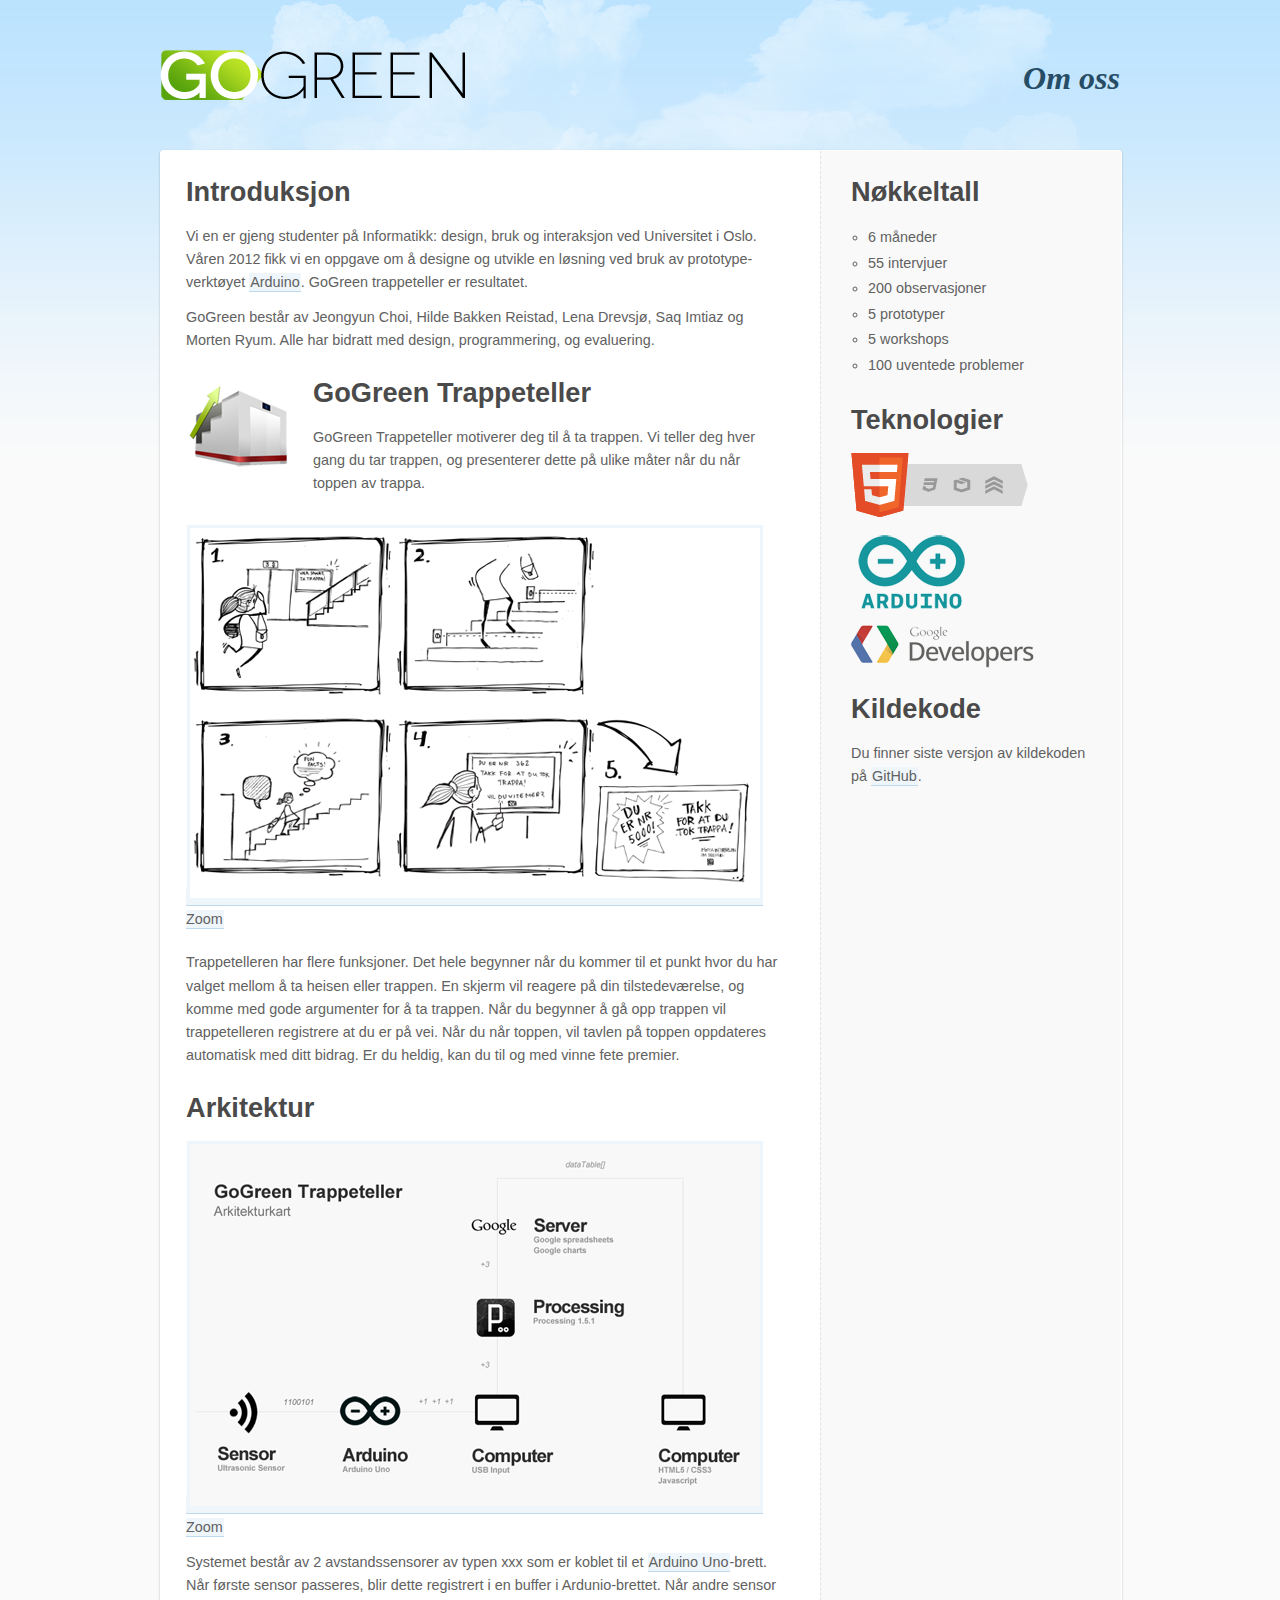
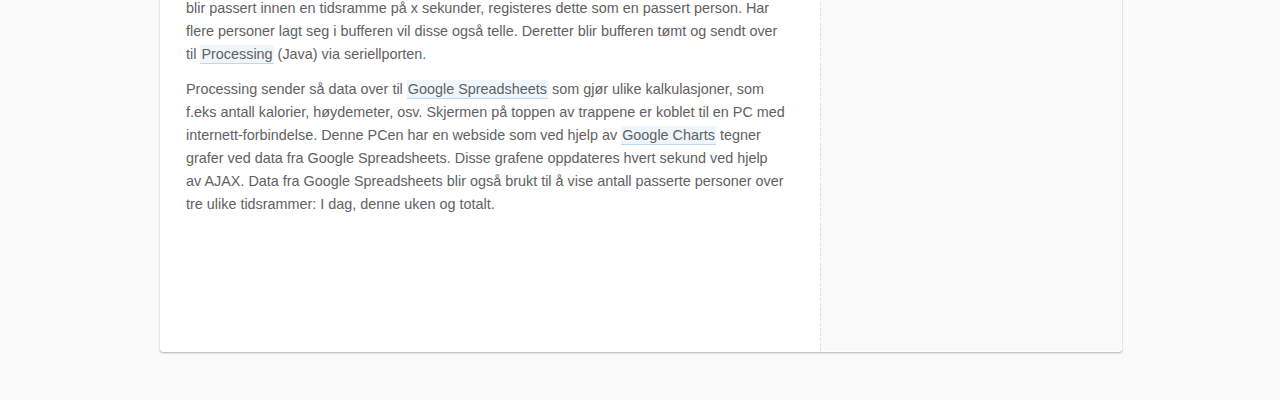
==== gogreen_web/about.html @ 0df2182b "Added first version of about.html-page. Needs testing in other browsers and resolutions" ====
<!DOCTYPE html-->
<html>
<head>
<title>GoGreen</title>
<link rel="stylesheet" type="text/css" media="all" href="interactive.css" />
<meta http-equiv="Content-Type" content="text/html; charset=utf-8">
</head>
<body>

<div id="global_wrapper">
	<div id="wrapper">
		<div id="top">
			<img src="img/logo_alpha.png" alt="GoGreen" class="floatLeft"/>
			<h2>Om oss</h2>
		</div>
		<div id="main">
			<div id="left">
				<h3>Introduksjon</h3>
				<p>Vi en er gjeng studenter på Informatikk: design, bruk og interaksjon ved Universitet i Oslo.
				Våren 2012 fikk vi en oppgave om å designe og utvikle en løsning ved bruk av
				prototype-verktøyet <a href="http://www.arduino.cc/">Arduino</a>. GoGreen trappeteller er resultatet.</p>
				<p>GoGreen består av Jeongyun Choi, Hilde Bakken Reistad, Lena Drevsjø, Saq Imtiaz og Morten Ryum. Alle har bidratt
				med design, programmering, og evaluering.</p>
				<img src="img/teller_logo.png" alt="Trappeteller Logo" class="floatLeft override icon"/><h3>GoGreen Trappeteller</h3>
				<p>GoGreen Trappeteller motiverer deg til å ta trappen. Vi teller deg hver
				gang du tar trappen, og presenterer dette på ulike måter når du når toppen av trappa.</p>
				<p style="margin-top: 30px;"><a href="img/low-fi-stor.png" title="Zoom"><img src="img/low-fi.png" alt="Low-fidelty prototype" /><br />Zoom</a></p>
				<p style="margin-top: 20px;">Trappetelleren har flere funksjoner. Det hele begynner når du kommer til et punkt hvor du har valget mellom å ta heisen eller trappen. En skjerm vil reagere på din tilstedeværelse, og komme med gode argumenter for å ta trappen. Når du begynner å gå opp trappen vil trappetelleren registrere at du er på vei. Når du når toppen, vil tavlen på toppen oppdateres automatisk med ditt bidrag. Er du heldig, kan du til og med vinne fete premier.</p>
				<h3>Arkitektur</h3>
				<p><a href="img/arkitektur_stor.png" alt="Klikk for å zoome"><img src="img/arkitektur_liten.png" alt="Arkitekturkart"/><br />Zoom</a></p>
				<p>Systemet består av 2 avstandssensorer av typen xxx som er koblet til et <a href="http://arduino.cc/en/Main/arduinoBoardUno">Arduino Uno</a>-brett. Når første sensor passeres, blir dette registrert i en buffer i Ardunio-brettet. Når andre sensor blir passert innen en tidsramme på x sekunder, registeres dette som en passert person. Har flere personer lagt seg i bufferen vil disse også telle. Deretter blir bufferen tømt og sendt over til <a href="http://processing.org/">Processing</a> (Java) via seriellporten.</p>
				<p>Processing sender så data over til <a href="https://docs.google.com/">Google Spreadsheets</a> som gjør ulike kalkulasjoner, som f.eks antall kalorier, høydemeter, osv. Skjermen på toppen av trappene er koblet til en PC med internett-forbindelse. Denne PCen har en webside som ved hjelp av <a href="https://developers.google.com/chart/">Google Charts</a> tegner grafer ved data fra Google Spreadsheets. Disse grafene oppdateres hvert sekund ved hjelp av AJAX. Data fra Google Spreadsheets blir også brukt til å vise antall passerte personer over tre ulike tidsrammer: I dag, denne uken og totalt.</p> 
			</div>
			<div id="right">
				<h3>Nøkkeltall</h3>
				<ul>
					<li>6 måneder</li>
					<li>55 intervjuer</li>
					<li>200 observasjoner</li>
					<li>5 prototyper</li>
					<li>5 workshops</li>
					<li>100 uventede problemer</li>
				</ul>
				<h3>Teknologier</h3>
				<p><img src="img/webtechs.png" class="override" alt="HTML5 Tag" /></p>
				<p><img src="img/arduino.png" class="override" alt="Arduino logo" /></p>
				<p><img src="img/googledev.png" class="override" alt="Google Developers logo" /></p>
				<h3>Kildekode</h3>
				<p>Du finner siste versjon av kildekoden på <a href="https://github.com/mohamsi/GoGreen">GitHub</a>.</p>
			</div>
		</div>
	</div>
</div>

</body>
</html>
---- gogreen_web/interactive.css ----
/*

CSS RESET

*/

html, body, div, span, applet, object, iframe,
h1, h2, h3, h4, h5, h6, p, blockquote, pre,
a, abbr, acronym, address, big, cite, code,
del, dfn, em, img, ins, kbd, q, s, samp,
small, strike, strong, sub, sup, tt, var,
b, u, i, center,
dl, dt, dd, ol, ul, li,
fieldset, form, label, legend,
table, caption, tbody, tfoot, thead, tr, th, td,
article, aside, canvas, details, embed, 
figure, figcaption, footer, header, hgroup, 
menu, nav, output, ruby, section, summary,
time, mark, audio, video {
	margin: 0;
	padding: 0;
	border: 0;
	font-size: 100%;
	font: inherit;
	vertical-align: baseline;
}
/* HTML5 display-role reset for older browsers */
article, aside, details, figcaption, figure, 
footer, header, hgroup, menu, nav, section {
	display: block;
}
body {
	line-height: 1;
	font: 100% "Helvetica Neue", Helvetica, Arial, sans-serif;
}
ol, ul {
	list-style: none;
}
blockquote, q {
	quotes: none;
}
blockquote:before, blockquote:after,
q:before, q:after {
	content: '';
	content: none;
}

/*

/CSS RESET

*/

#global_wrapper{
	width: 100%;
	height: 2000px;
	background: #fafafa repeat-x url('img/left_clear_sky.png');
	font: 100% "Heletica Neue", Helvetica, Arial, sans-serif;
	color: #000;
}

#wrapper{
	width: 960px;
	height: 1800px;
	margin: 0px auto;
	background: repeat-x url('img/clouds.png');
}

#top{
	width: 100%;
	height: 100px;
	padding-top: 50px;
}

#main{
	width: 100%;
	height: 1800px;
	background: #fff;
	border-radius: 3px; 
	-moz-border-radius: 3px; 
	-webkit-border-radius: 3px; 
	border: 1px solid #FFFFFF;
	-webkit-box-shadow: 0px 1px 2px 0px rgba(0, 0, 0, 0.3);
	box-shadow: 0px 1px 2px 0px rgba(0, 0, 0, 0.3);	
}

#main img{
	padding: 3px;
	border: 1px solid #ebebeb;
}

#left{
	width: 600px;
	height: 100%;
	float: left;
	padding: 0px 30px 25px 25px;
}

#right{
	width: 240px;
	height: 100%;
	float: right;
	padding: 0px 30px;
	background: #f9f9f9;
	border-left: 1px dashed #e2e2e2;
}

img.floatLeft{
	float: left;
	margin-right: 18px;
}

img.override{
	border: none !important;
	padding: 0px !important;
}

img.icon{
	margin-top: 20px;
	margin-bottom: 10px;
}

h2{
	font: bold italic 200% Georgia, serif;
	//letter-spacing: -1pt;
	color: #264c66;
}

h3{
	font: bold 170% Arial, sans-serif;
	color: #4a4a4a;
	margin: 25px 0px 17px 0px;
}

p{
	font-size: 90%;
	line-height: 160%;
	color: #616161;
	margin-bottom: 12px;
}

a{
	color: #616161;
	text-decoration: none;
	background: #eff6fb;
	border-bottom: 1px solid #bcd9ee;
	padding: 1px;
}

a:hover{
	background: #d8ebf8;
	border-bottom: 1px solid #8dbde0;
	color: #4d4d4d;
}

a img{
	background: #eff6fb;
	padding: 3px;
	border: none !important;
}

ul{
	line-height: 160%;
	padding-left: 17px;
}

ul li{
	font-size: 90%;
	color: #616161;
	list-style-type: circle;
}

#top h2{
	margin-top: 10px;
	float: right;
}
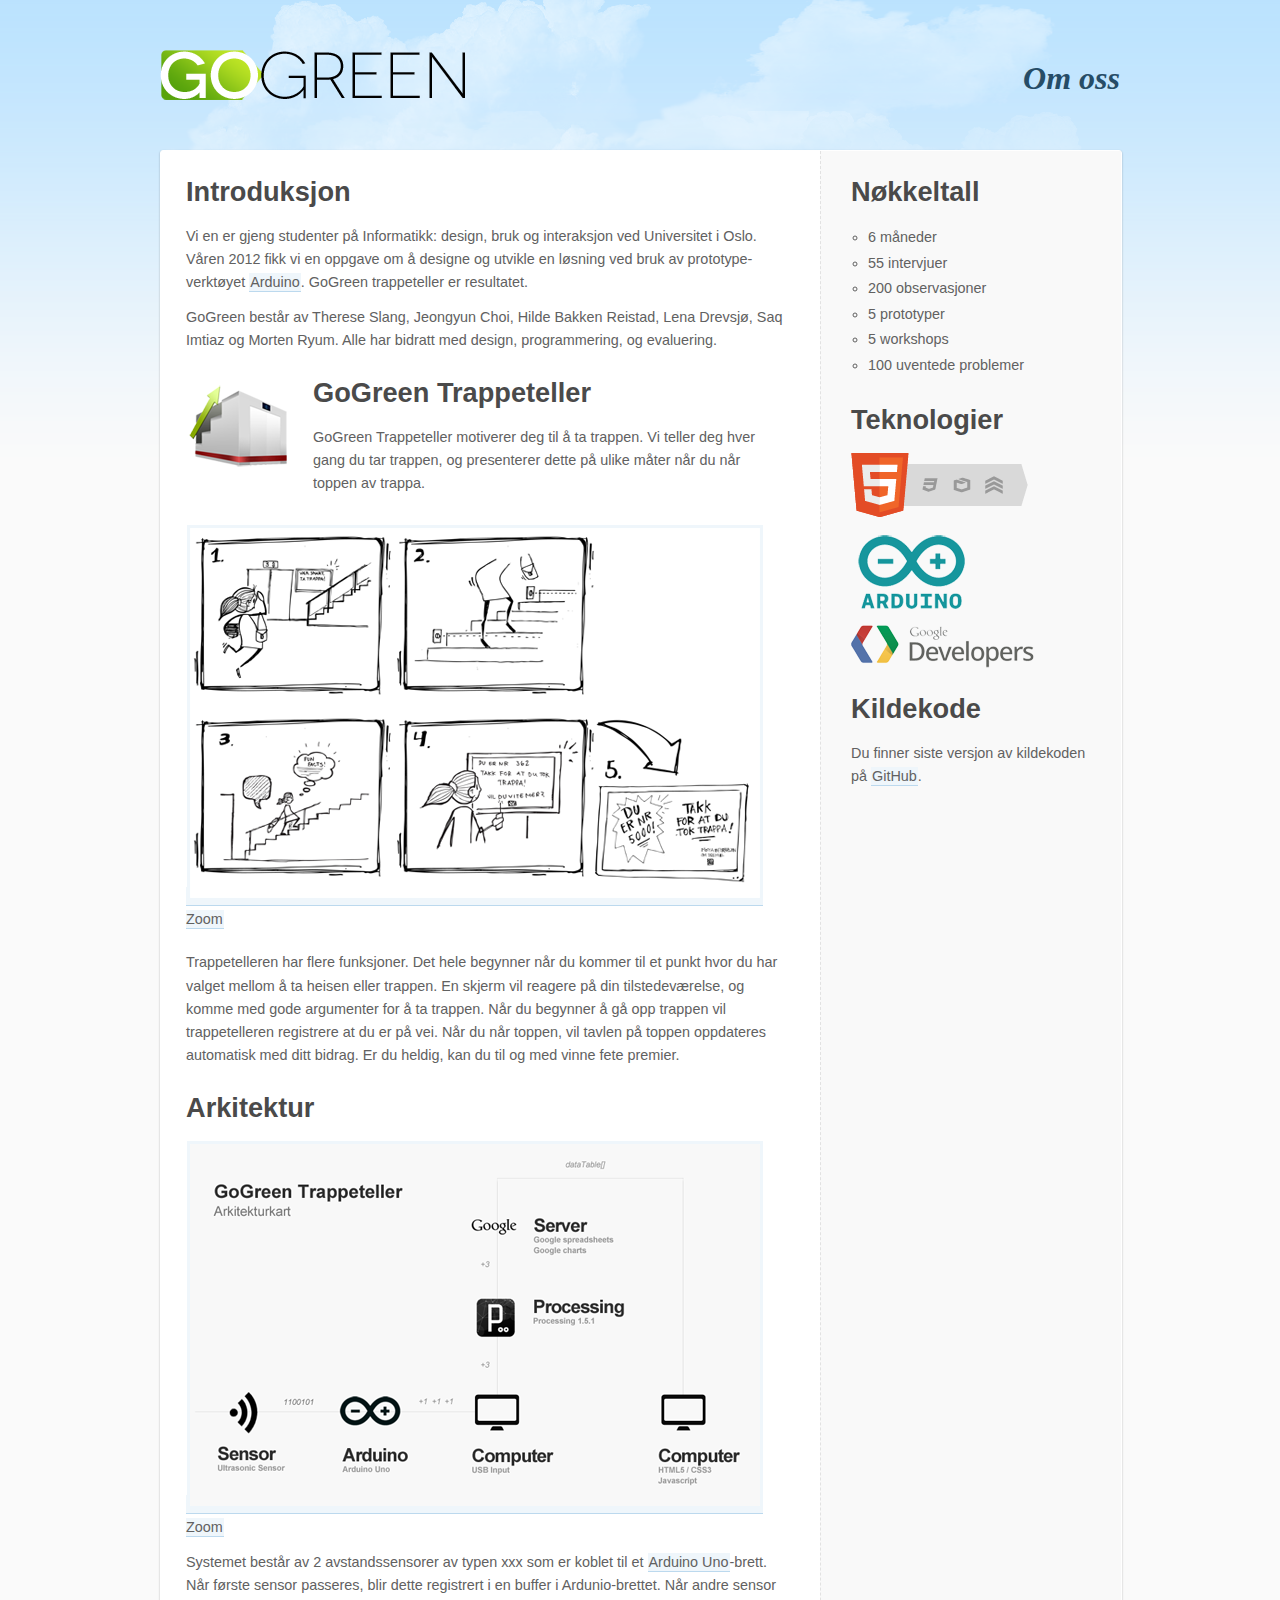
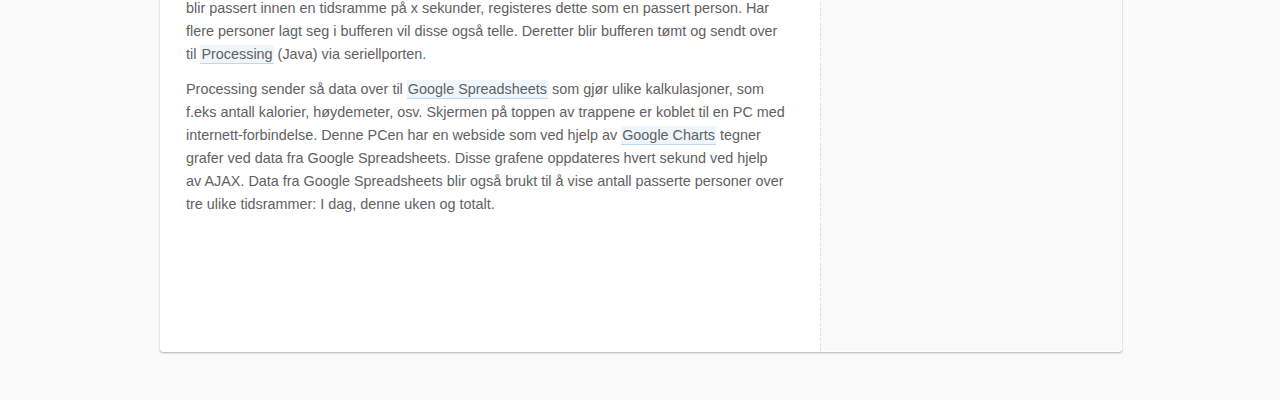
==== commit 39f7f7a1: "Adding about.html page and architecture psd" ====
--- a/gogreen_web/about.html
+++ b/gogreen_web/about.html
@@ -19,7 +19,7 @@
 				<p>Vi en er gjeng studenter på Informatikk: design, bruk og interaksjon ved Universitet i Oslo.
 				Våren 2012 fikk vi en oppgave om å designe og utvikle en løsning ved bruk av
 				prototype-verktøyet <a href="http://www.arduino.cc/">Arduino</a>. GoGreen trappeteller er resultatet.</p>
-				<p>GoGreen består av Jeongyun Choi, Hilde Bakken Reistad, Lena Drevsjø, Saq Imtiaz og Morten Ryum. Alle har bidratt
+				<p>GoGreen består av Therese Slang, Jeongyun Choi, Hilde Bakken Reistad, Lena Drevsjø, Saq Imtiaz og Morten Ryum. Alle har bidratt
 				med design, programmering, og evaluering.</p>
 				<img src="img/teller_logo.png" alt="Trappeteller Logo" class="floatLeft override icon"/><h3>GoGreen Trappeteller</h3>
 				<p>GoGreen Trappeteller motiverer deg til å ta trappen. Vi teller deg hver
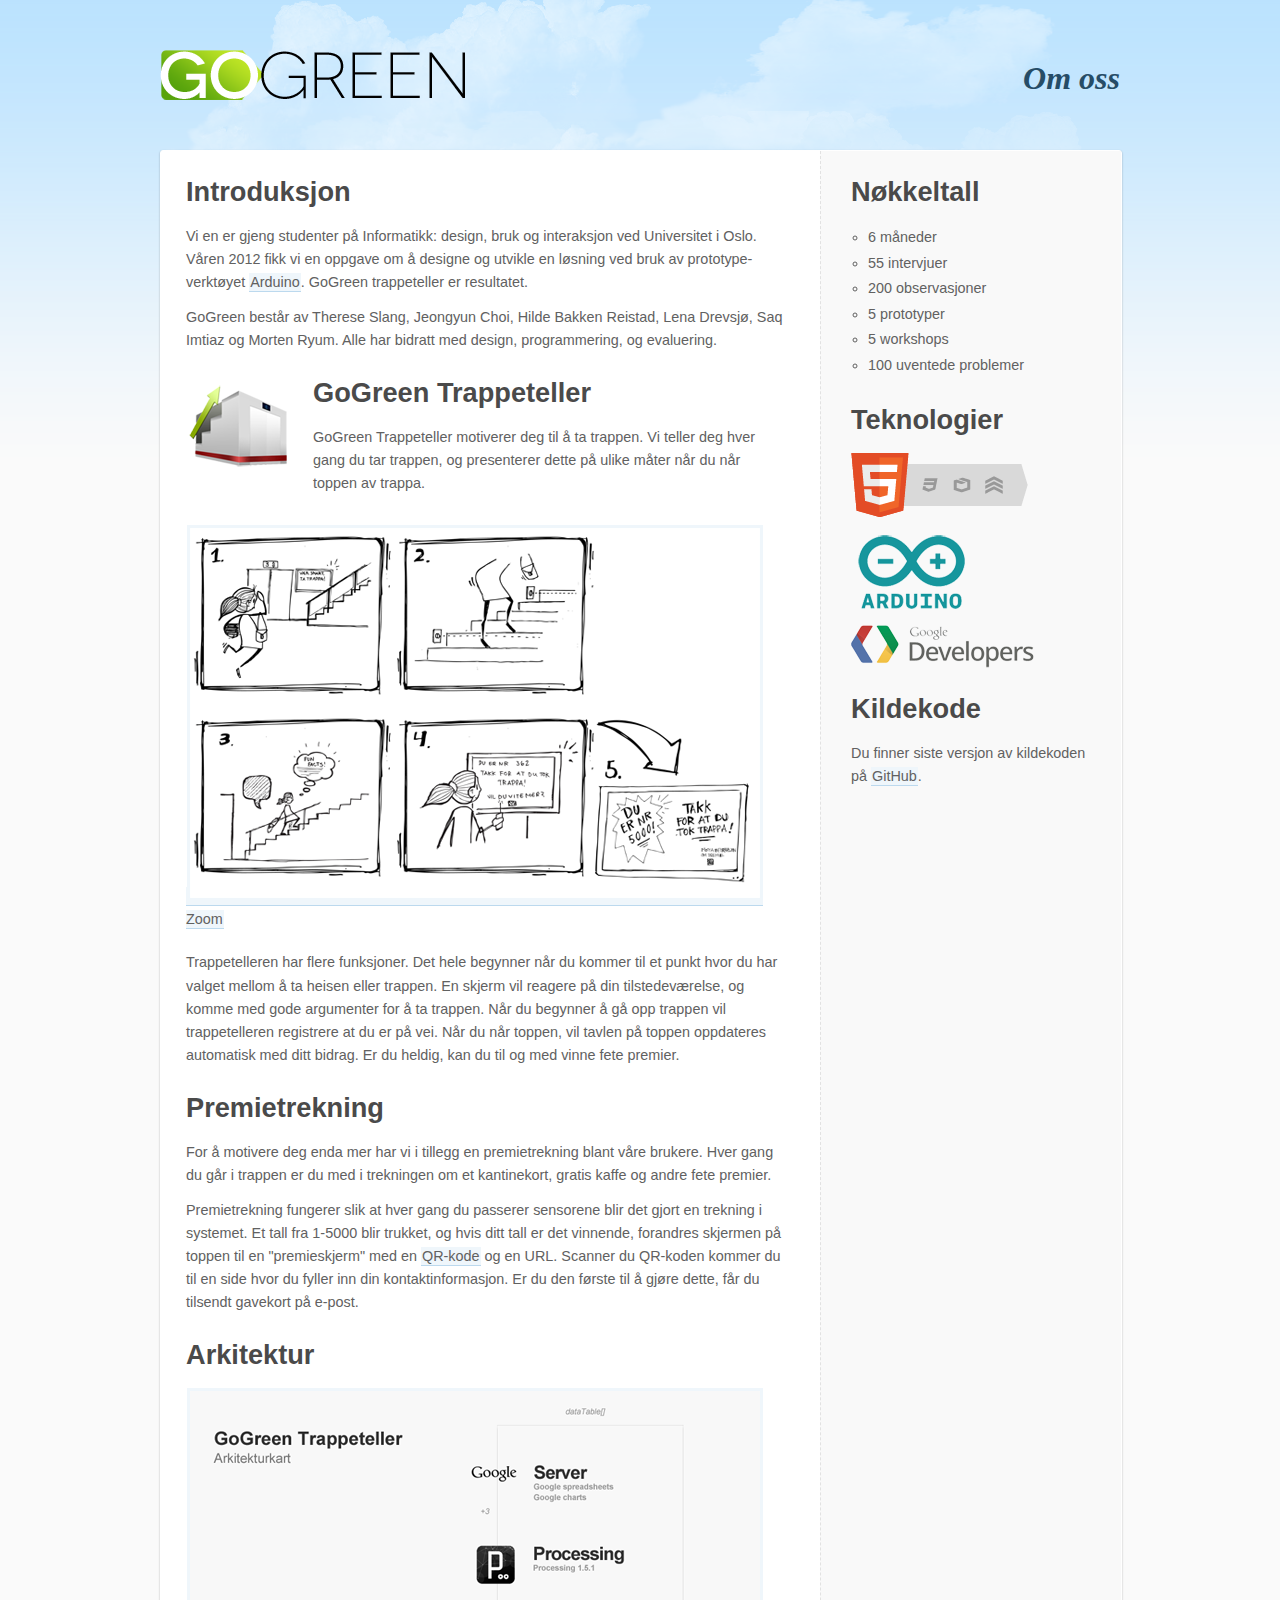
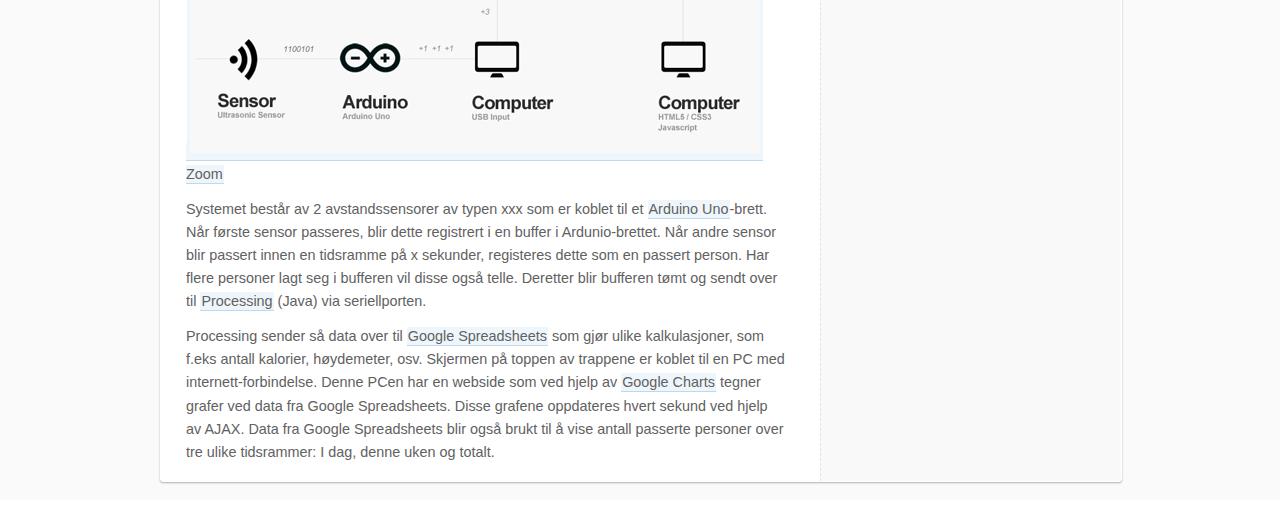
==== commit bbf4fcc3: "Updated about.html with premieinfo" ====
--- a/gogreen_web/about.html
+++ b/gogreen_web/about.html
@@ -26,6 +26,9 @@
 				gang du tar trappen, og presenterer dette på ulike måter når du når toppen av trappa.</p>
 				<p style="margin-top: 30px;"><a href="img/low-fi-stor.png" title="Zoom"><img src="img/low-fi.png" alt="Low-fidelty prototype" /><br />Zoom</a></p>
 				<p style="margin-top: 20px;">Trappetelleren har flere funksjoner. Det hele begynner når du kommer til et punkt hvor du har valget mellom å ta heisen eller trappen. En skjerm vil reagere på din tilstedeværelse, og komme med gode argumenter for å ta trappen. Når du begynner å gå opp trappen vil trappetelleren registrere at du er på vei. Når du når toppen, vil tavlen på toppen oppdateres automatisk med ditt bidrag. Er du heldig, kan du til og med vinne fete premier.</p>
+				<h3>Premietrekning</h3>
+				<p>For å motivere deg enda mer har vi i tillegg en <span style="italic">premietrekning</span> blant våre brukere. Hver gang du går i trappen er du med i trekningen om et kantinekort, gratis kaffe og andre fete premier.</p>
+				<p>Premietrekning fungerer slik at hver gang du passerer sensorene blir det gjort en trekning i systemet. Et tall fra 1-5000 blir trukket, og hvis ditt tall er det vinnende, forandres skjermen på toppen til en "premieskjerm" med en <a href="http://en.wikipedia.org/wiki/QR_code">QR-kode</a> og en URL. Scanner du QR-koden kommer du til en side hvor du fyller inn din kontaktinformasjon. Er du den første til å gjøre dette, får du tilsendt gavekort på e-post.</p>
 				<h3>Arkitektur</h3>
 				<p><a href="img/arkitektur_stor.png" alt="Klikk for å zoome"><img src="img/arkitektur_liten.png" alt="Arkitekturkart"/><br />Zoom</a></p>
 				<p>Systemet består av 2 avstandssensorer av typen xxx som er koblet til et <a href="http://arduino.cc/en/Main/arduinoBoardUno">Arduino Uno</a>-brett. Når første sensor passeres, blir dette registrert i en buffer i Ardunio-brettet. Når andre sensor blir passert innen en tidsramme på x sekunder, registeres dette som en passert person. Har flere personer lagt seg i bufferen vil disse også telle. Deretter blir bufferen tømt og sendt over til <a href="http://processing.org/">Processing</a> (Java) via seriellporten.</p>
--- a/gogreen_web/interactive.css
+++ b/gogreen_web/interactive.css
@@ -53,7 +53,7 @@
 
 #global_wrapper{
 	width: 100%;
-	height: 2000px;
+	height: 2100px;
 	background: #fafafa repeat-x url('img/left_clear_sky.png');
 	font: 100% "Heletica Neue", Helvetica, Arial, sans-serif;
 	color: #000;
@@ -61,7 +61,7 @@
 
 #wrapper{
 	width: 960px;
-	height: 1800px;
+	height: 1930px;
 	margin: 0px auto;
 	background: repeat-x url('img/clouds.png');
 }
@@ -74,7 +74,7 @@
 
 #main{
 	width: 100%;
-	height: 1800px;
+	height: 1930px;
 	background: #fff;
 	border-radius: 3px; 
 	-moz-border-radius: 3px; 
@@ -175,6 +175,9 @@
 	float: right;
 }
 
+.italic{
+	font-style: italic;
+}
 
 
 
@@ -189,5 +192,3 @@
 
 
 
-
-
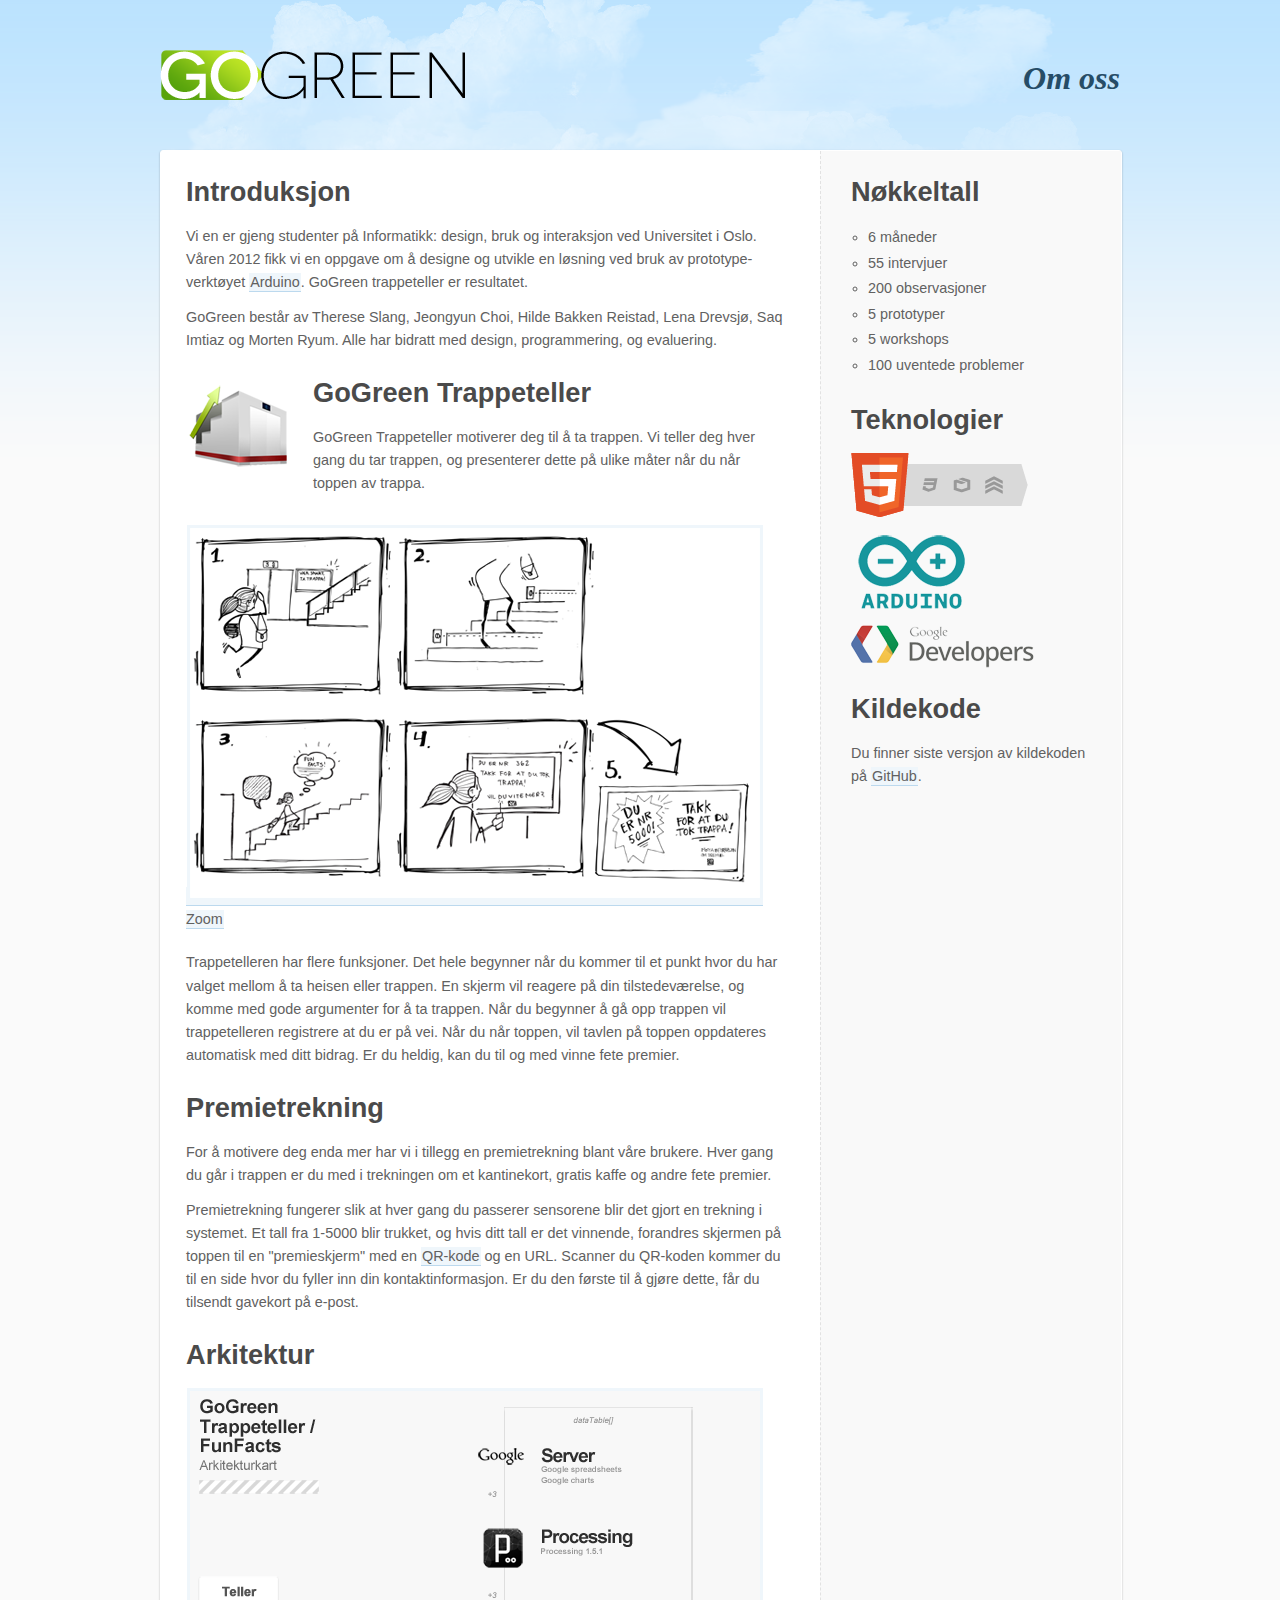
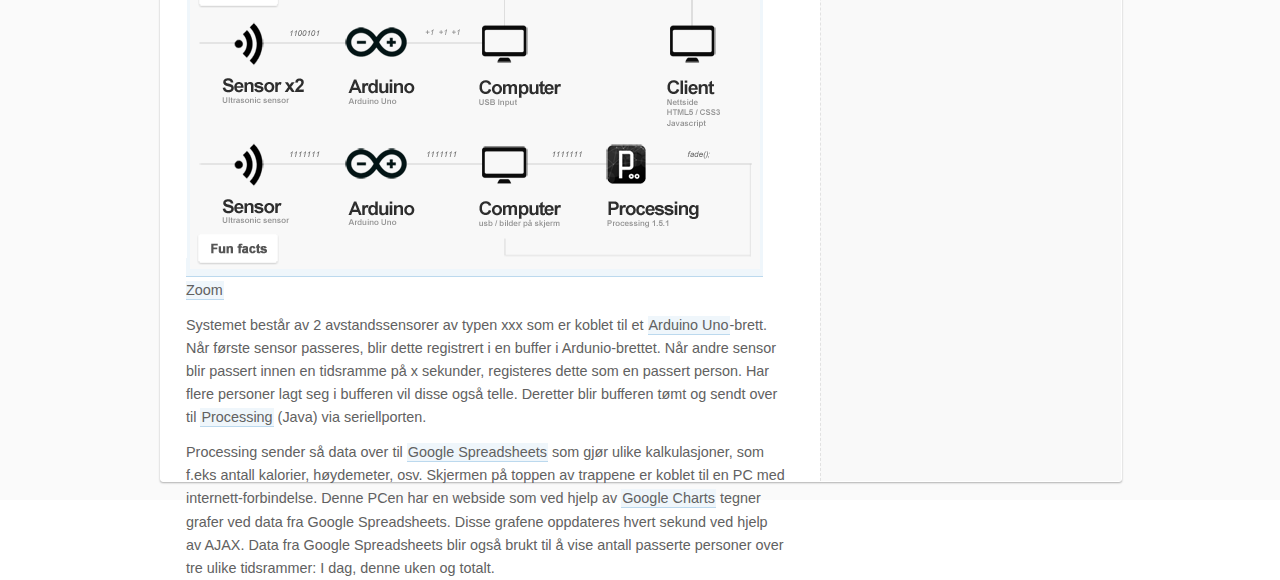
==== commit 1d093340: "Added premieside, minor modifications to about.html and changed architecture map file" ====
--- a/gogreen_web/about.html
+++ b/gogreen_web/about.html
@@ -1,7 +1,7 @@
 <!DOCTYPE html-->
 <html>
 <head>
-<title>GoGreen</title>
+<title>GoGreen - om prosjektet</title>
 <link rel="stylesheet" type="text/css" media="all" href="interactive.css" />
 <meta http-equiv="Content-Type" content="text/html; charset=utf-8">
 </head>
